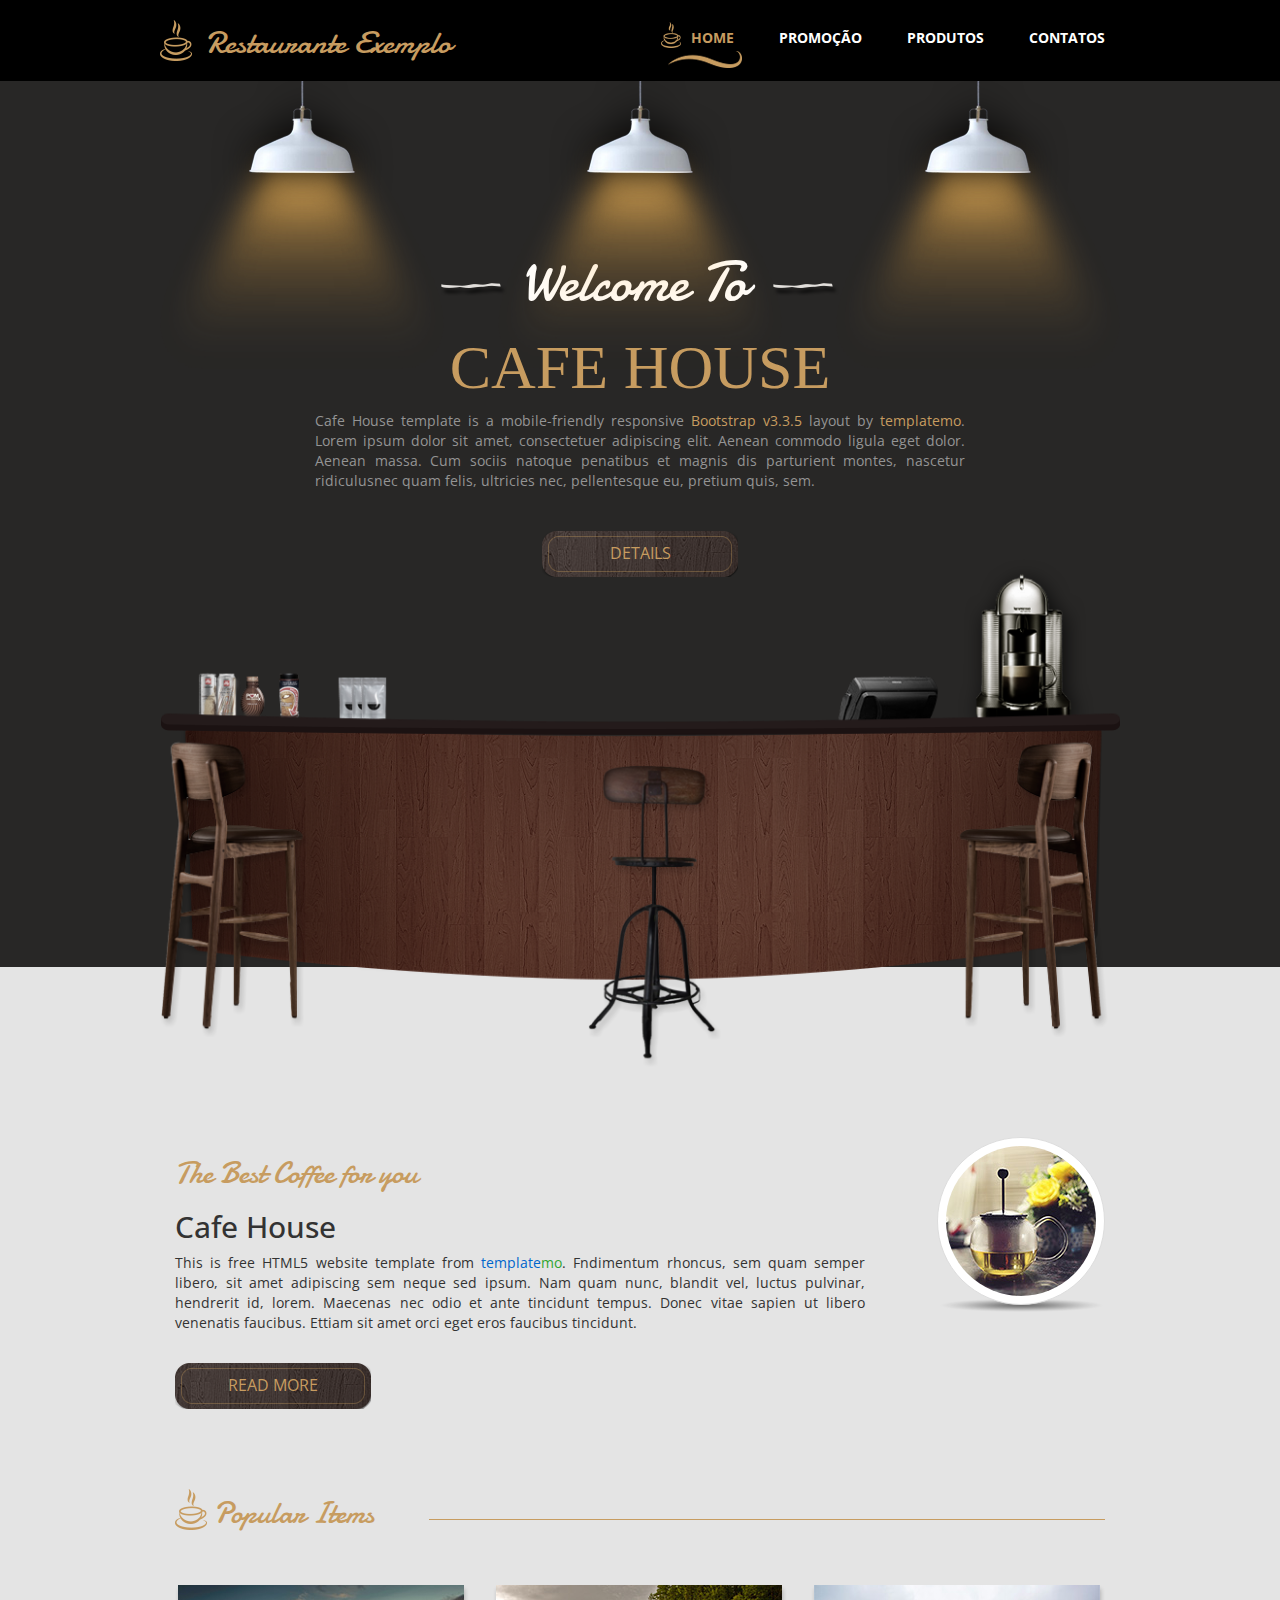
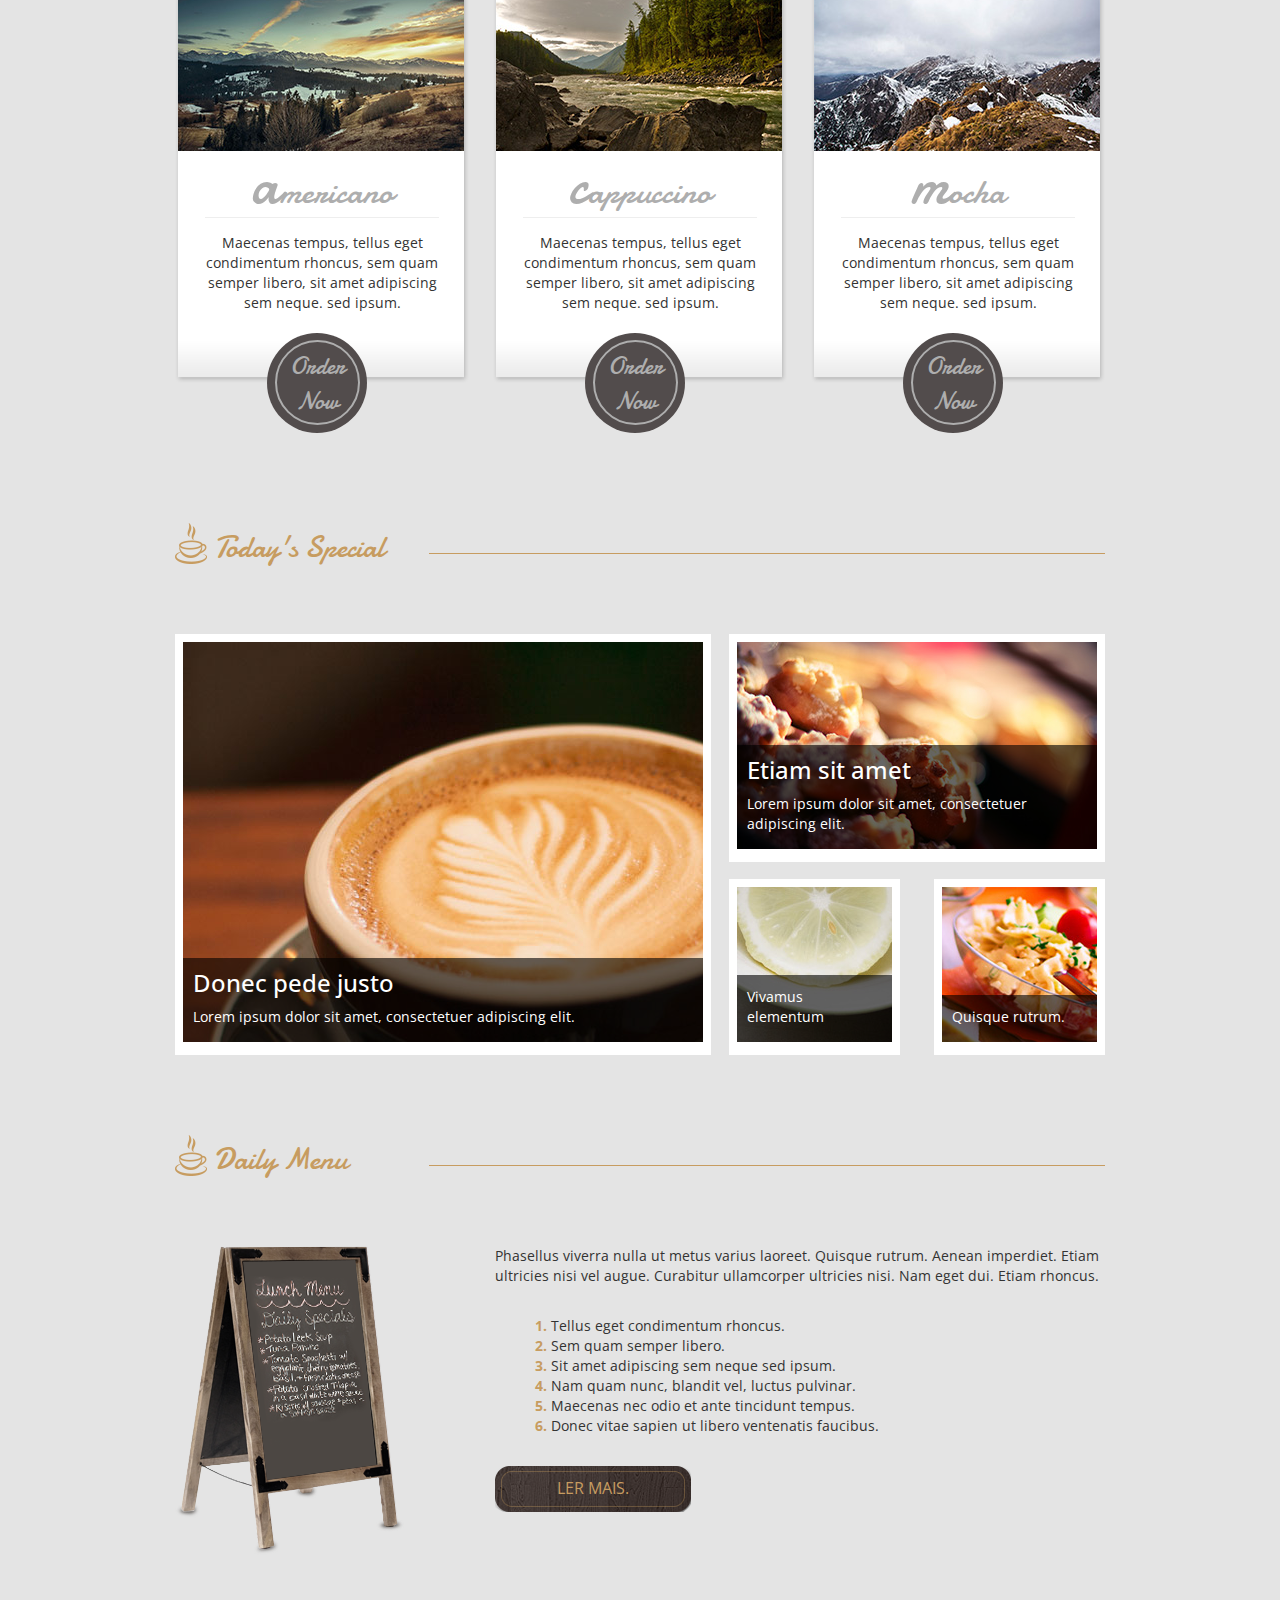
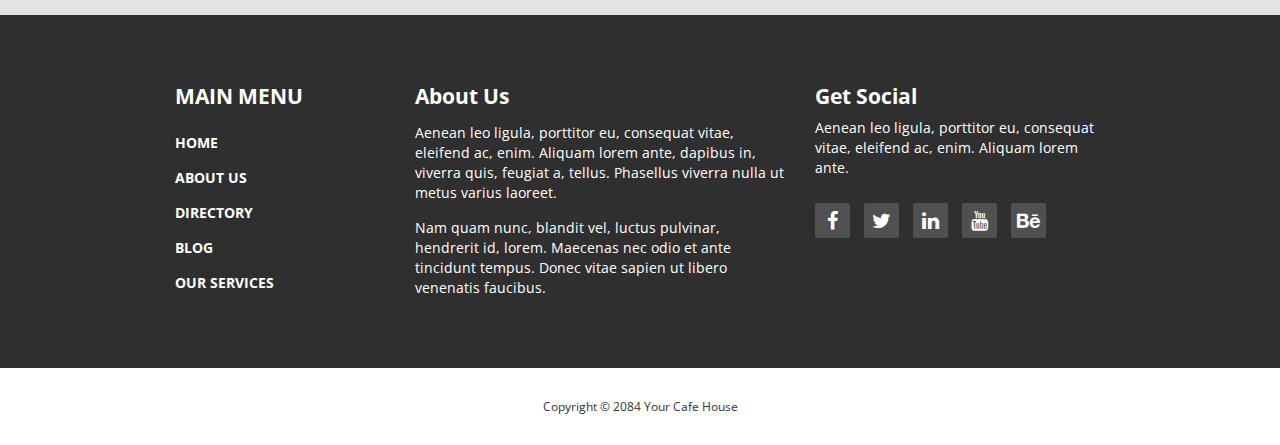
==== index.html @ ed232091 "Add files via upload" ====
<!DOCTYPE html>
<html lang="pt-br">
<head>
  <meta charset="utf-8">
  <meta http-equiv="X-UA-Compatible" content="IE=edge">
  <meta name="viewport" content="width=device-width, initial-scale=1">
  <title>Restaurante Exemplo</title>

  <link href='http://fonts.googleapis.com/css?family=Open+Sans:400,300,400italic,600,700' rel='stylesheet' type='text/css'>
  <link href='http://fonts.googleapis.com/css?family=Damion' rel='stylesheet' type='text/css'>
  <link href="css/bootstrap.min.css" rel="stylesheet">
  <link href="css/font-awesome.min.css" rel="stylesheet">
  <link href="css/templatemo-style.css" rel="stylesheet">
  <link rel="shortcut icon" href="img/favicon.ico" type="image/x-icon" />

  <!-- HTML5 shim and Respond.js for IE8 support of HTML5 elements and media queries -->
  <!-- WARNING: Respond.js doesn't work if you view the page via file:// -->
    <!--[if lt IE 9]>
    <script src="https://oss.maxcdn.com/html5shiv/3.7.2/html5shiv.min.js"></script>
    <script src="https://oss.maxcdn.com/respond/1.4.2/respond.min.js"></script>
    <![endif]-->

  </head>
  <body>
    <!-- Preloader -->
    <div id="loader-wrapper">
      <div id="loader"></div>
      <div class="loader-section section-left"></div>
      <div class="loader-section section-right"></div>
    </div>
    <!-- End Preloader -->
    <div class="tm-top-header">
      <div class="container">
        <div class="row">
          <div class="tm-top-header-inner">
            <div class="tm-logo-container">
              <img src="img/logo.png" alt="Logo" class="tm-site-logo">
              <h1 class="tm-site-name tm-handwriting-font">Restaurante Exemplo</h1>
            </div>
            <div class="mobile-menu-icon">
              <i class="fa fa-bars"></i>
            </div>
            <nav class="tm-nav">
              <ul>
                <li><a href="index.html" class="active">Home</a></li>
                <li><a href="today-special.html">Promoção</a></li>
                <li><a href="menu.html">Produtos</a></li>
                <li><a href="contact.html">Contatos</a></li>
              </ul>
            </nav>   
          </div>           
        </div>    
      </div>
    </div>
    <section class="tm-welcome-section">
      <div class="container tm-position-relative">
        <div class="tm-lights-container">
          <img src="img/light.png" alt="Light" class="light light-1">
          <img src="img/light.png" alt="Light" class="light light-2">
          <img src="img/light.png" alt="Light" class="light light-3">  
        </div>        
        <div class="row tm-welcome-content">
          <h2 class="white-text tm-handwriting-font tm-welcome-header"><img src="img/header-line.png" alt="Line" class="tm-header-line">&nbsp;Welcome To&nbsp;&nbsp;<img src="img/header-line.png" alt="Line" class="tm-header-line"></h2>
          <h2 class="gold-text tm-welcome-header-2">Cafe House</h2>
          <p class="gray-text tm-welcome-description">Cafe House template is a mobile-friendly responsive <span class="gold-text">Bootstrap v3.3.5</span> layout by <span class="gold-text">templatemo</span>. Lorem ipsum dolor sit amet, consectetuer adipiscing elit. Aenean commodo ligula eget dolor. Aenean massa. Cum sociis natoque penatibus et magnis dis parturient montes, nascetur ridiculusnec quam felis, ultricies nec, pellentesque eu, pretium quis, sem.</p>
          <a href="#main" class="tm-more-button tm-more-button-welcome">Details</a>      
        </div>
        <img src="img/table-set.png" alt="Table Set" class="tm-table-set img-responsive">             
      </div>      
    </section>
    <div class="tm-main-section light-gray-bg">
      <div class="container" id="main">
        <section class="tm-section row">
          <div class="col-lg-9 col-md-9 col-sm-8">
            <h2 class="tm-section-header gold-text tm-handwriting-font">The Best Coffee for you</h2>
            <h2>Cafe House</h2>
            <p class="tm-welcome-description">This is free HTML5 website template from <span class="blue-text">template</span><span class="green-text">mo</span>. Fndimentum rhoncus, sem quam semper libero, sit amet adipiscing sem neque sed ipsum. Nam quam nunc, blandit vel, luctus pulvinar, hendrerit id, lorem. Maecenas nec odio et ante tincidunt tempus. Donec vitae sapien ut libero venenatis faucibus. Ettiam sit amet orci eget eros faucibus tincidunt.</p>
            <a href="#" class="tm-more-button margin-top-30">Read More</a> 
          </div>
          <div class="col-lg-3 col-md-3 col-sm-4 tm-welcome-img-container">
            <div class="inline-block shadow-img">
              <img src="img/1.jpg" alt="Image" class="img-circle img-thumbnail">  
            </div>              
          </div>            
        </section>          
        <section class="tm-section tm-section-margin-bottom-0 row">
          <div class="col-lg-12 tm-section-header-container">
            <h2 class="tm-section-header gold-text tm-handwriting-font"><img src="img/logo.png" alt="Logo" class="tm-site-logo"> Popular Items</h2>
            <div class="tm-hr-container"><hr class="tm-hr"></div>
          </div>
          <div class="col-lg-12 tm-popular-items-container">
            <div class="tm-popular-item">
              <img src="img/popular-1.jpg" alt="Popular" class="tm-popular-item-img">
              <div class="tm-popular-item-description">
                <h3 class="tm-handwriting-font tm-popular-item-title"><span class="tm-handwriting-font bigger-first-letter">a</span>mericano</h3><hr class="tm-popular-item-hr">
                <p>Maecenas tempus, tellus eget condimentum rhoncus, sem quam semper libero, sit amet adipiscing sem neque. sed ipsum.</p>
                <div class="order-now-container">
                  <a href="#" class="order-now-link tm-handwriting-font">Order Now</a>
                </div>
              </div>              
            </div>
            <div class="tm-popular-item">
              <img src="img/popular-2.jpg" alt="Popular" class="tm-popular-item-img">
              <div class="tm-popular-item-description">
                <h3 class="tm-handwriting-font tm-popular-item-title"><span class="tm-handwriting-font bigger-first-letter">c</span>appuccino</h3><hr class="tm-popular-item-hr">
                <p>Maecenas tempus, tellus eget condimentum rhoncus, sem quam semper libero, sit amet adipiscing sem neque. sed ipsum.</p>
                <div class="order-now-container">
                  <a href="#" class="order-now-link tm-handwriting-font">Order Now</a>
                </div>
              </div>              
            </div>
            <div class="tm-popular-item">
              <img src="img/popular-3.jpg" alt="Popular" class="tm-popular-item-img">
              <div class="tm-popular-item-description">
                <h3 class="tm-handwriting-font tm-popular-item-title"><span class="tm-handwriting-font bigger-first-letter">m</span>ocha</h3><hr class="tm-popular-item-hr">
                <p>Maecenas tempus, tellus eget condimentum rhoncus, sem quam semper libero, sit amet adipiscing sem neque. sed ipsum.</p>
                <div class="order-now-container">
                  <a href="#" class="order-now-link tm-handwriting-font">Order Now</a>
                </div>
              </div>              
            </div>
          </div>          
        </section>
        <section class="tm-section row">
          <div class="col-lg-12 tm-section-header-container">
            <h2 class="tm-section-header gold-text tm-handwriting-font"><img src="img/logo.png" alt="Logo" class="tm-site-logo"> Today's Special</h2>
            <div class="tm-hr-container"><hr class="tm-hr"></div>
          </div>          
          <div class="col-lg-12 tm-special-container margin-top-60">
            <div class="tm-special-container-left"> <!-- left -->
              <div class="tm-special-item">
                <div class="tm-special-img-container">
                  <img src="img/special-1.jpg" alt="Special" class="tm-special-img img-responsive">  
                  <a href="#">
                    <div class="tm-special-description">
                      <h3 class="tm-special-title">Donec pede justo</h3>
                      <p>Lorem ipsum dolor sit amet, consectetuer adipiscing elit.</p>  
                    </div>            
                  </a>
                </div>
              </div>
            </div>
            <div class="tm-special-container-right"> <!-- right -->
              <div>
                <div class="tm-special-item">
                  <div class="tm-special-img-container">
                    <img src="img/special-2.jpg" alt="Special" class="img-responsive">  
                    <a href="#">
                      <div class="tm-special-description">
                        <h3 class="tm-special-title">Etiam sit amet</h3>
                        <p>Lorem ipsum dolor sit amet, consectetuer adipiscing elit.</p>
                      </div>
                    </a>
                  </div>
                </div>  
              </div>
              <div class="tm-special-container-lower">
                <div class="tm-special-item">
                  <div class="tm-special-img-container">
                    <img src="img/special-3.jpg" alt="Special" class="img-responsive">  
                    <a href="#">
                      <div class="tm-special-description">
                        <p>Vivamus elementum</p>
                      </div>
                    </a>
                  </div>
                </div>
                <div class="tm-special-item">
                  <div class="tm-special-img-container">
                    <img src="img/special-4.jpg" alt="Special" class="img-responsive">  
                    <a href="#">
                      <div class="tm-special-description">
                        <p>Quisque rutrum.</p>
                      </div>
                    </a>
                  </div>
                </div>  
              </div>              
            </div>
          </div>
        </section>
        <section class="tm-section">
          <div class="row">
            <div class="col-lg-12 tm-section-header-container">
              <h2 class="tm-section-header gold-text tm-handwriting-font"><img src="img/logo.png" alt="Logo" class="tm-site-logo"> Daily Menu</h2> 
              <div class="tm-hr-container"><hr class="tm-hr"></div> 
            </div>  
          </div>          
          <div class="row">
            <div class="tm-daily-menu-container margin-top-60">
              <div class="col-lg-4 col-md-4">
                <img src="img/menu-board.png" alt="Menu board" class="tm-daily-menu-img">      
              </div>            
              <div class="col-lg-8 col-md-8">
                <p>Phasellus viverra nulla ut metus varius laoreet. Quisque rutrum. Aenean imperdiet. Etiam ultricies nisi vel augue. Curabitur ullamcorper ultricies nisi. Nam eget dui. Etiam rhoncus.</p>
                <ol class="margin-top-30">
                  <li>Tellus eget condimentum rhoncus.</li> 
                  <li>Sem quam semper libero.</li>
                  <li>Sit amet adipiscing sem neque sed ipsum.</li> 
                  <li>Nam quam nunc, blandit vel, luctus pulvinar.</li> 
                  <li>Maecenas nec odio et ante tincidunt tempus.</li> 
                  <li>Donec vitae sapien ut libero ventenatis faucibus.</li> 
                </ol>
                <a href="#" class="tm-more-button margin-top-30">Ler mais.</a>    
              </div>
            </div>
          </div>          
        </section>
      </div>
    </div> 
    <footer>
      <div class="tm-black-bg">
        <div class="container">
          <div class="row margin-bottom-60">
            <nav class="col-lg-3 col-md-3 tm-footer-nav tm-footer-div">
              <h3 class="tm-footer-div-title">Main Menu</h3>
              <ul>
                <li><a href="#">Home</a></li>
                <li><a href="#">About Us</a></li>
                <li><a href="#">Directory</a></li>
                <li><a href="#">Blog</a></li>
                <li><a href="#">Our Services</a></li>
              </ul>
            </nav>
            <div class="col-lg-5 col-md-5 tm-footer-div">
              <h3 class="tm-footer-div-title">About Us</h3>
              <p class="margin-top-15">Aenean leo ligula, porttitor eu, consequat vitae, eleifend ac, enim. Aliquam lorem ante, dapibus in, viverra quis, feugiat a, tellus. Phasellus viverra nulla ut metus varius laoreet.</p>
              <p class="margin-top-15">Nam quam nunc, blandit vel, luctus pulvinar, hendrerit id, lorem. Maecenas nec odio et ante tincidunt tempus. Donec vitae sapien ut libero venenatis faucibus.</p>
            </div>
            <div class="col-lg-4 col-md-4 tm-footer-div">
              <h3 class="tm-footer-div-title">Get Social</h3>
              <p>Aenean leo ligula, porttitor eu, consequat vitae, eleifend ac, enim. Aliquam lorem ante.</p>
              <div class="tm-social-icons-container">
                <a href="#" class="tm-social-icon"><i class="fa fa-facebook"></i></a>
                <a href="#" class="tm-social-icon"><i class="fa fa-twitter"></i></a>
                <a href="#" class="tm-social-icon"><i class="fa fa-linkedin"></i></a>
                <a href="#" class="tm-social-icon"><i class="fa fa-youtube"></i></a>
                <a href="#" class="tm-social-icon"><i class="fa fa-behance"></i></a>
              </div>
            </div>
          </div>          
        </div>  
      </div>      
      <div>
        <div class="container">
          <div class="row tm-copyright">
           <p class="col-lg-12 small copyright-text text-center">Copyright &copy; 2084 Your Cafe House</p>
         </div>  
       </div>
     </div>
   </footer> <!-- Footer content-->  
   <!-- JS -->
   <script type="text/javascript" src="js/jquery-1.11.2.min.js"></script>      <!-- jQuery -->
   <script type="text/javascript" src="js/templatemo-script.js"></script>      <!-- Templatemo Script -->

 </body>
 </html>
---- css/templatemo-style.css ----
/** 

Cafe House Template

http://www.templatemo.com/tm-466-cafe-house


    
COLOR CODES
  Gold: #c79c60;
*/

/** Preloader 
* https://ihatetomatoes.net/create-custom-preloading-screen/
*/
#loader-wrapper {
    position: fixed;
    top: 0;
    left: 0;
    width: 100%;
    height: 100%;
    z-index: 1000;
}
#loader {
    display: block;
    position: relative;
    left: 50%;
    top: 50%;
    width: 150px;
    height: 150px;
    margin: -75px 0 0 -75px;
    border-radius: 50%;
    border: 3px solid transparent;
    border-top-color: #3498db;

    -webkit-animation: spin 2s linear infinite; /* Chrome, Opera 15+, Safari 5+ */
    animation: spin 2s linear infinite; /* Chrome, Firefox 16+, IE 10+, Opera */

    z-index: 1001;
}
#loader:before {
    content: "";
    position: absolute;
    top: 5px;
    left: 5px;
    right: 5px;
    bottom: 5px;
    border-radius: 50%;
    border: 3px solid transparent;
    border-top-color: #e74c3c;

    -webkit-animation: spin 3s linear infinite; /* Chrome, Opera 15+, Safari 5+ */
    animation: spin 3s linear infinite; /* Chrome, Firefox 16+, IE 10+, Opera */
}

#loader:after {
    content: "";
    position: absolute;
    top: 15px;
    left: 15px;
    right: 15px;
    bottom: 15px;
    border-radius: 50%;
    border: 3px solid transparent;
    border-top-color: #f9c922;

    -webkit-animation: spin 1.5s linear infinite; /* Chrome, Opera 15+, Safari 5+ */
      animation: spin 1.5s linear infinite; /* Chrome, Firefox 16+, IE 10+, Opera */
}

@-webkit-keyframes spin {
    0%   { 
        -webkit-transform: rotate(0deg);  /* Chrome, Opera 15+, Safari 3.1+ */
        -ms-transform: rotate(0deg);  /* IE 9 */
        transform: rotate(0deg);  /* Firefox 16+, IE 10+, Opera */
    }
    100% {
        -webkit-transform: rotate(360deg);  /* Chrome, Opera 15+, Safari 3.1+ */
        -ms-transform: rotate(360deg);  /* IE 9 */
        transform: rotate(360deg);  /* Firefox 16+, IE 10+, Opera */
    }
}
@keyframes spin {
    0%   { 
        -webkit-transform: rotate(0deg);  /* Chrome, Opera 15+, Safari 3.1+ */
        -ms-transform: rotate(0deg);  /* IE 9 */
        transform: rotate(0deg);  /* Firefox 16+, IE 10+, Opera */
    }
    100% {
        -webkit-transform: rotate(360deg);  /* Chrome, Opera 15+, Safari 3.1+ */
        -ms-transform: rotate(360deg);  /* IE 9 */
        transform: rotate(360deg);  /* Firefox 16+, IE 10+, Opera */
    }
}

#loader-wrapper .loader-section {
    position: fixed;
    top: 0;
    width: 51%;
    height: 100%;
    background: #222222;
    z-index: 1000;
    -webkit-transform: translateX(0);  /* Chrome, Opera 15+, Safari 3.1+ */
    -ms-transform: translateX(0);  /* IE 9 */
    transform: translateX(0);  /* Firefox 16+, IE 10+, Opera */
}

#loader-wrapper .loader-section.section-left {
    left: 0;
}

#loader-wrapper .loader-section.section-right {
    right: 0;
}

/* Loaded */
.loaded #loader-wrapper .loader-section.section-left {
    -webkit-transform: translateX(-100%);  /* Chrome, Opera 15+, Safari 3.1+ */
        -ms-transform: translateX(-100%);  /* IE 9 */
            transform: translateX(-100%);  /* Firefox 16+, IE 10+, Opera */

    -webkit-transition: all 0.7s 0.3s cubic-bezier(0.645, 0.045, 0.355, 1.000);  
            transition: all 0.7s 0.3s cubic-bezier(0.645, 0.045, 0.355, 1.000);
}

.loaded #loader-wrapper .loader-section.section-right {
    -webkit-transform: translateX(100%);  /* Chrome, Opera 15+, Safari 3.1+ */
        -ms-transform: translateX(100%);  /* IE 9 */
            transform: translateX(100%);  /* Firefox 16+, IE 10+, Opera */

-webkit-transition: all 0.7s 0.3s cubic-bezier(0.645, 0.045, 0.355, 1.000);  
    transition: all 0.7s 0.3s cubic-bezier(0.645, 0.045, 0.355, 1.000);
}

.loaded #loader {
    opacity: 0;
    -webkit-transition: all 0.3s ease-out;  
            transition: all 0.3s ease-out;
}
.loaded #loader-wrapper {
    visibility: hidden;

    -webkit-transform: translateY(-100%);  /* Chrome, Opera 15+, Safari 3.1+ */
        -ms-transform: translateY(-100%);  /* IE 9 */
            transform: translateY(-100%);  /* Firefox 16+, IE 10+, Opera */

    -webkit-transition: all 0.3s 1s ease-out;  
            transition: all 0.3s 1s ease-out;
}
/* end Preloader */

body { overflow-x: hidden; }
ul { 
  margin: 0; 
  padding: 0;
}
* { font-family: 'Open Sans', sans-serif; }
.container { max-width: 960px; }
.tm-handwriting-font { font-family: 'Damion', cursive; }
.tm-top-header {
  background: black;
  color: white;
}
.tm-site-logo,
 .tm-site-name {
  vertical-align: bottom;
}
.tm-site-name {
  color: #c79c60;
  display: inline-block;
  font-size: 32px;
  margin: 0 10px;  
}
.tm-logo-container { padding: 10px 0; }
.tm-nav {
  display: -webkit-box;
  display: -webkit-flex;
  display: -ms-flexbox;
  display: flex;
  -webkit-box-align: center;
  -webkit-align-items: center;
      -ms-flex-align: center;
          align-items: center;
  font-weight: 700;
  text-transform: uppercase;  
}
.tm-nav li {
  list-style: none;
  float: left;
}
.tm-nav li a {
  color: white;
  display: inline-block;
  padding: 15px 15px 20px 30px;
  -webkit-transition: all 0.3s ease;
          transition: all 0.3s ease;
}
.tm-nav li a:hover,
 .tm-nav li a:focus,
 .tm-nav li a.active {  
  color: #c79c60;
  text-decoration: none;
}
.tm-nav li a.active {
  background: url(../img/logo.png) no-repeat, url(../img/nav-underline.png) no-repeat;
  background-size: 20px, 74px 17px;
  background-position: 0% 30%, center bottom;
}
.tm-top-header-inner {
  display: -webkit-box;
  display: -webkit-flex;
  display: -ms-flexbox;
  display: flex;
  -webkit-box-pack: justify;
  -webkit-justify-content: space-between;
      -ms-flex-pack: justify;
          justify-content: space-between;
  padding-top: 10px;
  padding-bottom: 10px;
}
.mobile-menu-icon { display: none; }
.tm-section { margin-bottom: 60px; }
.tm-section-margin-bottom-0 { margin-bottom: 0; }

/* Welcome */
.tm-welcome-section {
  background: #282726;
  text-align: center;
}
.white-text { color: white; }
.blue-text { color: #0066CC; }
.gold-text { color: #c79c60; }
.gray-text { color: #949494; }
.green-text { color: #30A430; }
.tm-welcome-header { font-size: 56px; }
.tm-welcome-header-2 {
  font-family: 'Times New Roman', serif;
  font-size: 62px;
  text-transform: uppercase;
}
.tm-welcome-content {
  margin: 150px auto 350px;
  max-width: 650px;
}
.tm-welcome-description { text-align: justify; }
.tm-welcome-img-container { text-align: right; }
.tm-more-button-welcome { margin: 40px auto; }
.tm-more-button {  
  display: -webkit-box;  
  display: -webkit-flex;  
  display: -ms-flexbox;  
  display: flex;
  -webkit-box-pack: center;
  -webkit-justify-content: center;
      -ms-flex-pack: center;
          justify-content: center;
  -webkit-box-align: center;
  -webkit-align-items: center;
      -ms-flex-align: center;
          align-items: center;
  background-image: url(../img/tm-brown-button.png);
  width: 196px;
  height: 46px;  
  text-transform: uppercase;
  font-size: 16px;
  color: #c79c60;
  -webkit-transition: all 0.3s ease;
          transition: all 0.3s ease;
}
.tm-more-button:hover,
.tm-more-button:focus {
  color: white;
  text-decoration: none;
}
.tm-position-relative { position: relative; }
.tm-table-set {
  position: absolute;
  bottom: -100px;
  left: 0;
}
.tm-lights-container {
  position: absolute;
  top: 0;
  left: 0;
  display: -webkit-box;
  display: -webkit-flex;
  display: -ms-flexbox;
  display: flex;
  -webkit-box-pack: justify;
  -webkit-justify-content: space-between;
      -ms-flex-pack: justify;
          justify-content: space-between;
  width: 100%;
}

/* Main content */
.light-gray-bg { background-color: #e4e4e4; }
.tm-main-section { padding-top: 170px; }
.img-thumbnail { padding: 8px; }
.inline-block { display: inline-block; }
.shadow-img {
  background: url(../img/shadow.png) no-repeat center bottom;
  padding-bottom: 7px;
}
.margin-top-30 { margin-top: 30px; }

/* Footer */
.tm-black-bg {
  background-color: #302f2f;
  color: white;
  padding-top: 50px;
}
.tm-footer-div-title {
  color: white;
  font-size: 21px;
  font-weight: 700;
}
.tm-footer-nav {
  font-weight: 700;
  text-transform: uppercase;
}
.tm-footer-nav ul { list-style: none; }
.tm-footer-nav li { padding: 15px 0 0 0; }
.tm-footer-nav li a { color: white; }
.tm-footer-nav li a:hover {
  color: #c79c60;
  text-decoration: none;
}
.margin-bottom-30 { margin-bottom: 30px; }
.margin-bottom-60 { margin-bottom: 60px; }
.margin-top-60 { margin-top: 60px; }
.margin-top-15 { margin-top: 15px; }
.copyright-text {
  margin-top: 30px;
  margin-bottom: 30px;
}
.tm-social-icon {
  background-color: #505050;
  color: white;
  display: inline-block;
  font-size: 20px;
  -webkit-transition: all 0.3s ease;
  transition: all 0.3s ease;
  width: 35px;
  height: 35px;
  border-radius: 2px;
  text-align: center;
  padding-top: 4px;
  margin-right: 10px;
}
.tm-social-icon:last-child { margin-right: 0; }
.tm-social-icon:hover,
.tm-social-icon:focus {
  background-color: #BB8232;
  color: white;
}
.tm-social-icons-container { margin-top: 25px; }
.tm-popular-item {
  background: url(../img/popular-item-bg.png) no-repeat;
  background-size: 100% 100%;
  max-width: 294px;
  margin-top: 30px;  
  margin-bottom: 80px;
}
.tm-popular-item-img { margin-left: 3px; }
.tm-popular-items-container {
  display: -webkit-box;
  display: -webkit-flex;
  display: -ms-flexbox;
  display: flex;
  -webkit-flex-wrap: wrap;
      -ms-flex-wrap: wrap;
          flex-wrap: wrap;
  -webkit-box-pack: justify;
  -webkit-justify-content: space-between;
      -ms-flex-pack: justify;
          justify-content: space-between;
  margin-bottom: 40px;
}
.tm-popular-items-container:last-child { margin-top: 15px; }
.tm-popular-item-description {
  padding: 0 30px 60px;
  position: relative;
  text-align: center;
}
.tm-popular-item-title,
.order-now-link {
  color: rgb(174,174,174);
  -webkit-transition: all 0.3s ease;
          transition: all 0.3s ease;
}
.order-now-link {
  font-size: 24px;
  border: 2px solid rgb(174,174,174);
  border-radius: 50%;
  width: 85px;
  height: 85px;
  padding-top: 8px;
  -webkit-transition: all 0.3s ease;
          transition: all 0.3s ease;
}
.tm-popular-item:hover { background-image: url(../img/popular-item-bg-hover.png); }
.tm-popular-item:hover .tm-popular-item-title { color: #c79c60; }
.tm-popular-item:hover hr {
  border-color: #c79c60;
  -webkit-transition: all 0.3s ease;
          transition: all 0.3s ease;
}
.tm-popular-item:hover .order-now-link {
  border-color: #c79c60;
  color: #c79c60;
  text-decoration: none;
}
.tm-popular-item-title {
  font-size: 34px;
  margin-top: 0;
  margin-bottom: 0;
}
.tm-popular-item-hr {
  margin-top: 0;
  margin-bottom: 15px;
}
.bigger-first-letter { font-size: 60px; }
.order-now-container {
  width: 100px;
  height: 100px;
  background-color: rgb(82, 76, 76);
  border-radius: 50%;
  margin: 0 auto;
  display: -webkit-box;
  display: -webkit-flex;
  display: -ms-flexbox;
  display: flex;
  -webkit-box-align: center;
  -webkit-align-items: center;
      -ms-flex-align: center;
          align-items: center;
  -webkit-box-pack: center;
  -webkit-justify-content: center;
      -ms-flex-pack: center;
          justify-content: center;
  color: white;
  position: absolute;
  left: 92px;
  bottom: -50px;
}
.tm-special-item {
  display: inline-block;
  padding: 8px;
  background-color: white;
  max-width: 100%;
}
.tm-special-img-container {
  display: inline-block;
  position: relative;
  max-width: 100%;
}

.tm-special-description {
  position: absolute;
  left: 0;
  bottom: 0;
  color: white;
  background: rgba(0,0,0,0.6);
  width: 100%;
  padding: 12px 10px 5px;
}
.tm-special-title { margin-top: 0; }
.tm-special-container {
  display: -webkit-box;
  display: -webkit-flex;
  display: -ms-flexbox;
  display: flex;
  -webkit-box-pack: justify;
  -webkit-justify-content: space-between;
      -ms-flex-pack: justify;
          justify-content: space-between;
}
.tm-special-container-right {
  display: -webkit-box;
  display: -webkit-flex;
  display: -ms-flexbox;
  display: flex;
  -webkit-box-orient: vertical;
  -webkit-box-direction: normal;
  -webkit-flex-direction: column;
      -ms-flex-direction: column;
          flex-direction: column;
  -webkit-box-pack: justify;
  -webkit-justify-content: space-between;
      -ms-flex-pack: justify;
          justify-content: space-between;
}
.tm-special-container-lower {
  display: -webkit-box;
  display: -webkit-flex;
  display: -ms-flexbox;
  display: flex;
  -webkit-box-pack: justify;
  -webkit-justify-content: space-between;
      -ms-flex-pack: justify;
          justify-content: space-between;
}

/* http://stackoverflow.com/questions/488830/ol-with-numbers-another-color */
ol { counter-reset: item }
ol li { display: block }
ol li:before { 
  content: counter(item) ". "; 
  counter-increment: item;
  color: #c79c60; 
  font-weight: 700;
}
.tm-section-header-container {
  display: -webkit-box;
  display: -webkit-flex;
  display: -ms-flexbox;
  display: flex;
  -webkit-box-align: end;
  -webkit-align-items: flex-end;
      -ms-flex-align: end;
          align-items: flex-end;
}
/*http://stackoverflow.com/questions/1032914/how-to-make-a-div-to-fill-a-remaining-horizontal-space-a-very-simple-but-annoyi*/
.tm-section-header { width: 350px; }
.tm-hr-container {
  width: 100%;
  height: 41px;
}
.tm-hr { border-color: #c79c60; }
.tm-daily-menu-container { overflow: hidden; }

/* Menu */
.tm-side-menu {
  color: white;
  width: 242px;
  padding-top: 7px;
  position: relative;
  z-index: 1;
  text-align: center;
  text-transform: uppercase;  
}
.tm-side-menu-bg {
  position: absolute;
  top: 0;
  left: 0;
}
.tm-side-menu li { list-style: none; }
.tm-side-menu li a {
  color: #7c6a51;
  padding: 7px;
  display: block;
  -webkit-transition: all 0.3s ease;
          transition: all 0.3s ease;
}
.tm-side-menu li a:hover,
.tm-side-menu li a.active {
  color: #c79c60;
  text-decoration: none;
}
.tm-product {
  margin-right: 0;
  margin-left: auto;
  max-width: 652px;
  display: -webkit-box;
  display: -webkit-flex;
  display: -ms-flexbox;
  display: flex;
  -webkit-box-pack: justify;
  -webkit-justify-content: space-between;
      -ms-flex-pack: justify;
          justify-content: space-between;
  -webkit-box-align: center;
  -webkit-align-items: center;
      -ms-flex-align: center;
          align-items: center;
  background-color: white;
  padding: 20px;
}
.tm-product-text { max-width: 325px; }
.tm-product-price {
  width: 100px;
  height: 100px;
  background-color: rgb(82, 76, 76);
  border-radius: 50%;
  display: -webkit-box;
  display: -webkit-flex;
  display: -ms-flexbox;
  display: flex;
  -webkit-box-align: center;
  -webkit-align-items: center;
      -ms-flex-align: center;
          align-items: center;
  -webkit-box-pack: center;
  -webkit-justify-content: center;
      -ms-flex-pack: center;
          justify-content: center;
  color: white;
  position: relative;
}
.tm-product-title {
  margin-top: 0;
  margin-bottom: 15px;
  -webkit-transition: all 0.3s ease;
          transition: all 0.3s ease;
}
.tm-product-description {
  margin-bottom: 0;
  text-align: justify;
}
.tm-product-price-link {
  border: 2px solid rgb(174,174,174);
  border-radius: 50%;
  width: 85px;
  height: 85px;
  -webkit-transition: all 0.3s ease;
          transition: all 0.3s ease;
  text-align: center;
  padding-top: 7px;
  font-size: 40px;
  color: rgb(174,174,174);
}
.tm-product {
  cursor: pointer;
  margin-bottom: 20px;
}
.tm-product:hover .tm-product-price-link {
  border-color: #c79c60;
  color: #c79c60;
  text-decoration: none;  
}
.tm-product:hover .tm-product-title { color: #c79c60; }
.tm-product-price-currency {
  font-size: 20px;
  position: absolute;
  top: 24px;
  left: 22px;
}
.form-control {
  border-color: #c79c60;
  border-radius: 10px;
}
.form-control:focus { 
  border-color: rgb(136, 93, 33); 
  -webkit-box-shadow: inset 0 1px 1px rgba(0,0,0,.075), 0 0 8px rgba(199, 156, 96, 0.6); 
          box-shadow: inset 0 1px 1px rgba(0,0,0,.075), 0 0 8px rgba(199, 156, 96, 0.6);
}
button.tm-more-button {
  background-color: transparent;
  border: 0;
  display: block;
  outline: 0;
}
#google-map { 
  height: 350px;
  border: 3px solid #fff;
  border-radius: 10px;
}

@media screen and (max-width: 991px) {
  .tm-welcome-content { margin-bottom: 250px; }
  .tm-main-section { padding-top: 200px; }
  .light { 
    width: 240px; 
    height: auto;
  }
  .tm-footer-div { margin-bottom: 40px; }
  .tm-special-container { display: block; }
  .tm-special-container-left { margin-bottom: 15px; }
  .tm-special-container-lower {
    -webkit-box-pack: start;
    -webkit-justify-content: flex-start;
        -ms-flex-pack: start;
            justify-content: flex-start;
    margin-top: 15px;
  }
  .tm-special-container-lower .tm-special-item { margin-right: 10px; }
  .tm-special-container-lower .tm-special-item:last-child { margin-right: 0; }
  .tm-product { margin-left: 0; }
  .tm-daily-menu-img { margin-bottom: 30px; }
  #google-map { margin-top: 50px; }
}

@media screen and (max-width: 767px) {
  .tm-nav { display: none; }
  .tm-nav li a { padding-left: 35px; }
  .tm-logo-container { margin-left: 15px; }  
  .mobile-menu-icon {
    display: block;
    cursor: pointer;
    color: #c79c60;
    font-size: 30px;
    position: fixed;
    top: 15px;
    right: 15px;
    background-color: rgba(0,0,0,0.6);
    padding: 6px 15px;
    z-index: 1000;
  }
  .tm-nav {
    height: auto;
    position: fixed;
    z-index: 1000;
    top: 69px;
    right: 15px;
    background-color: rgba(0,0,0,0.7);
  }
  .tm-nav li { float: none; }
  .tm-nav li a {
     display: block;
     padding-bottom: 15px;
     margin-bottom: 5px;
  }
  .tm-nav li a.active { background-position: 7% 30%, 40% bottom; }
  .light-1, .light-2 { display: none; }
  .tm-lights-container { -webkit-box-pack: center; -webkit-justify-content: center; -ms-flex-pack: center; justify-content: center; }
  .tm-welcome-header { font-size: 40px; }
  .tm-welcome-img-container { 
    margin-top: 30px;
    text-align: left; 
  }
  .tm-header-line { width: 44px; }
  .tm-main-section { padding-top: 130px; }
  .tm-section-header-container { 
    -webkit-box-align: start; 
    -webkit-align-items: flex-start; 
        -ms-flex-align: start; 
            align-items: flex-start;
    -webkit-box-orient: vertical;
    -webkit-box-direction: normal;
    -webkit-flex-direction: column;
        -ms-flex-direction: column;
            flex-direction: column; 
  }
}

@media screen and (max-width: 650px) {
  .tm-welcome-content {  margin-bottom: 190px; }
  .tm-product {
    -webkit-box-orient: vertical;
    -webkit-box-direction: normal;
    -webkit-flex-direction: column;
        -ms-flex-direction: column;
            flex-direction: column;
  }
  .tm-product-text {
    max-width: 100%;
    margin-top: 20px;
    margin-bottom: 15px;
    text-align: center;
  }
  .tm-product-description { text-align: center; }
}

@media screen and (max-width: 550px) {
  .tm-welcome-content { margin-bottom: 130px; }
}

@media screen and (max-width: 450px) {
  .tm-welcome-content { margin-bottom: 90px; }
}

@media screen and (max-width: 370px) {
  .tm-welcome-content { margin-bottom: 60px; }
}
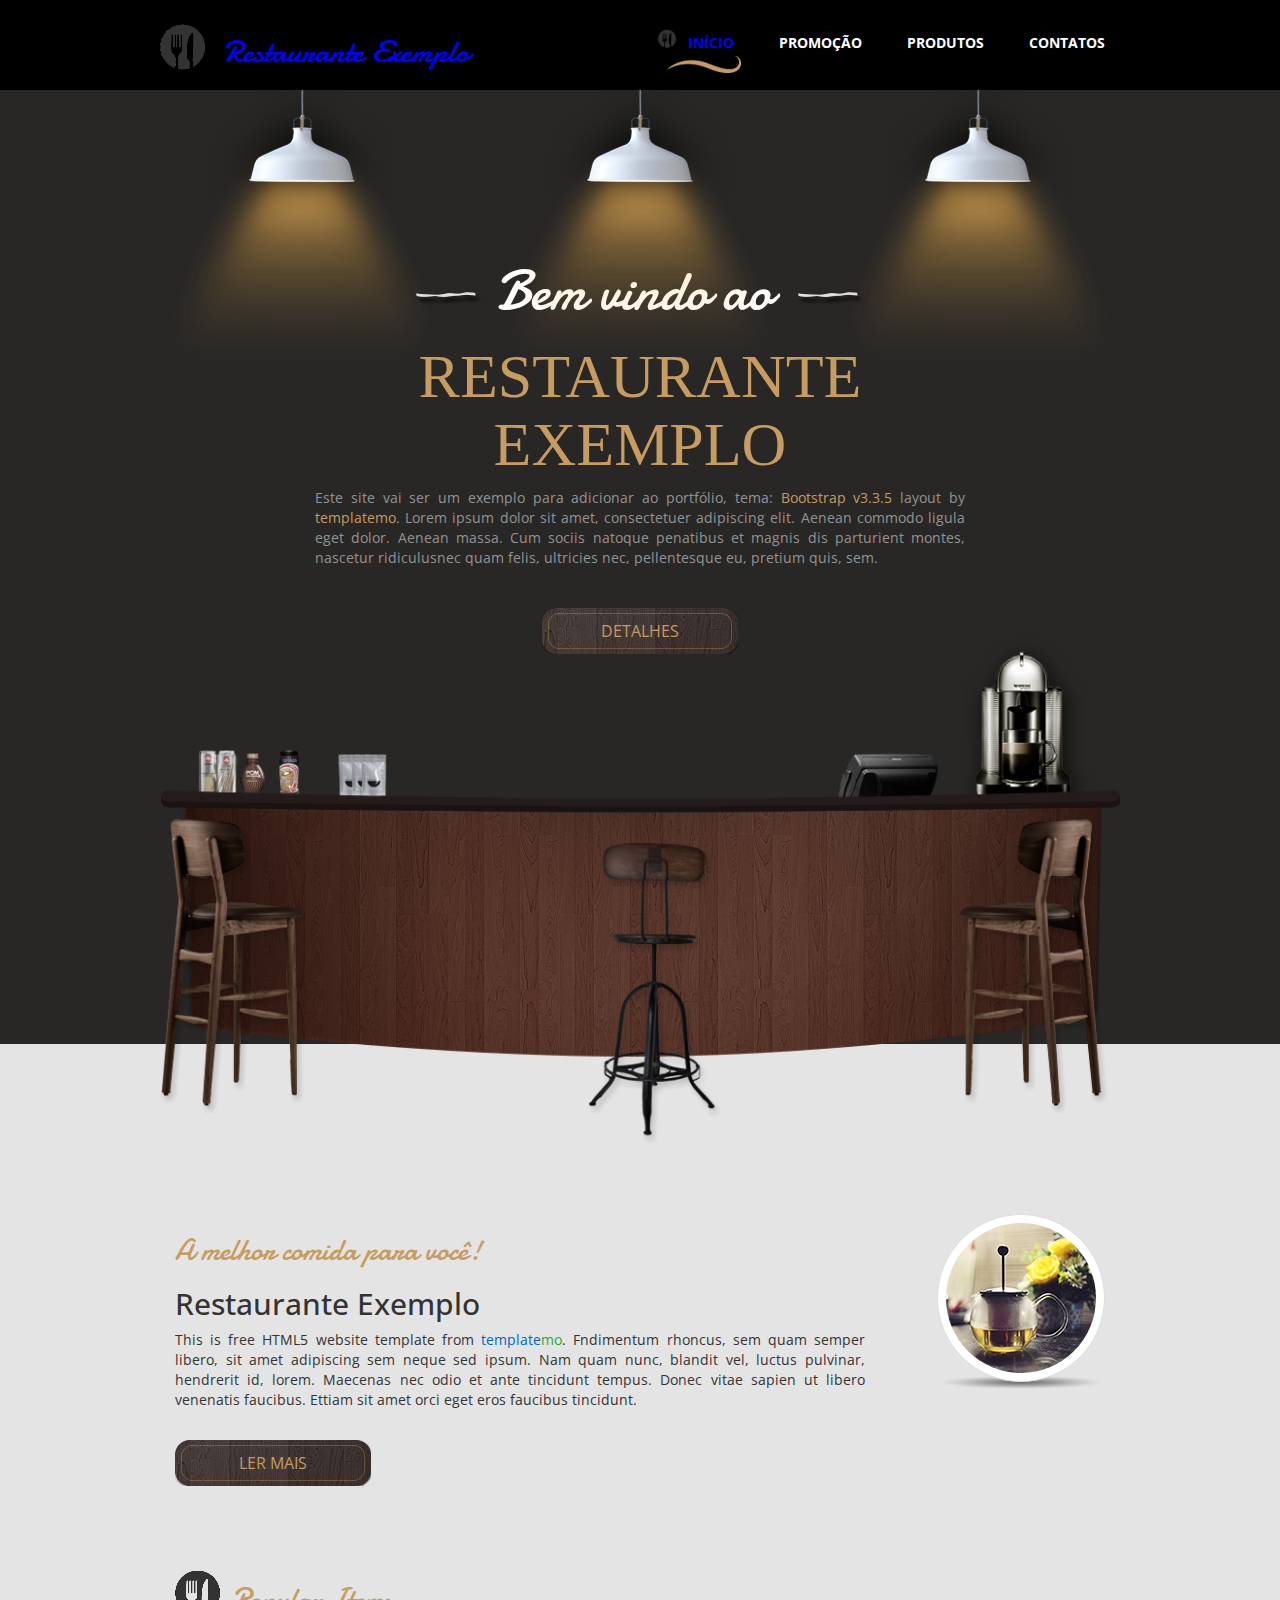
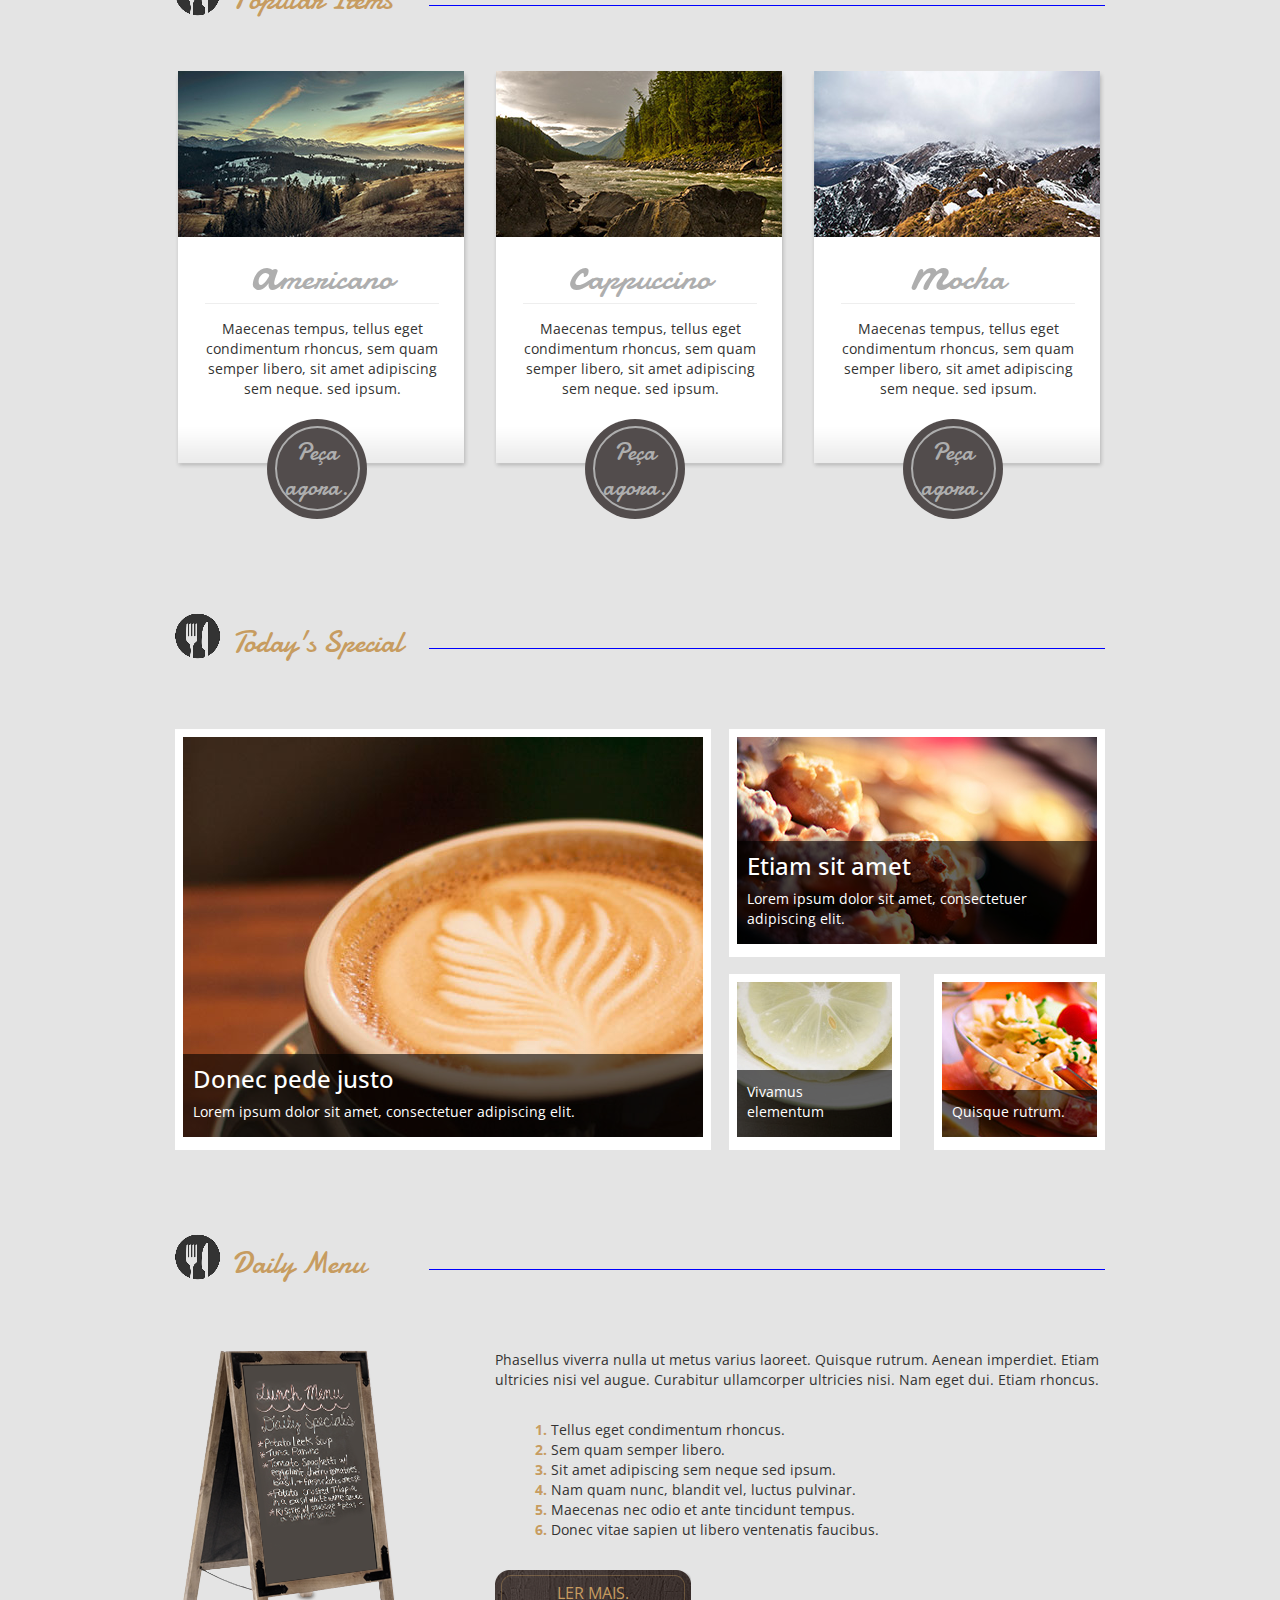
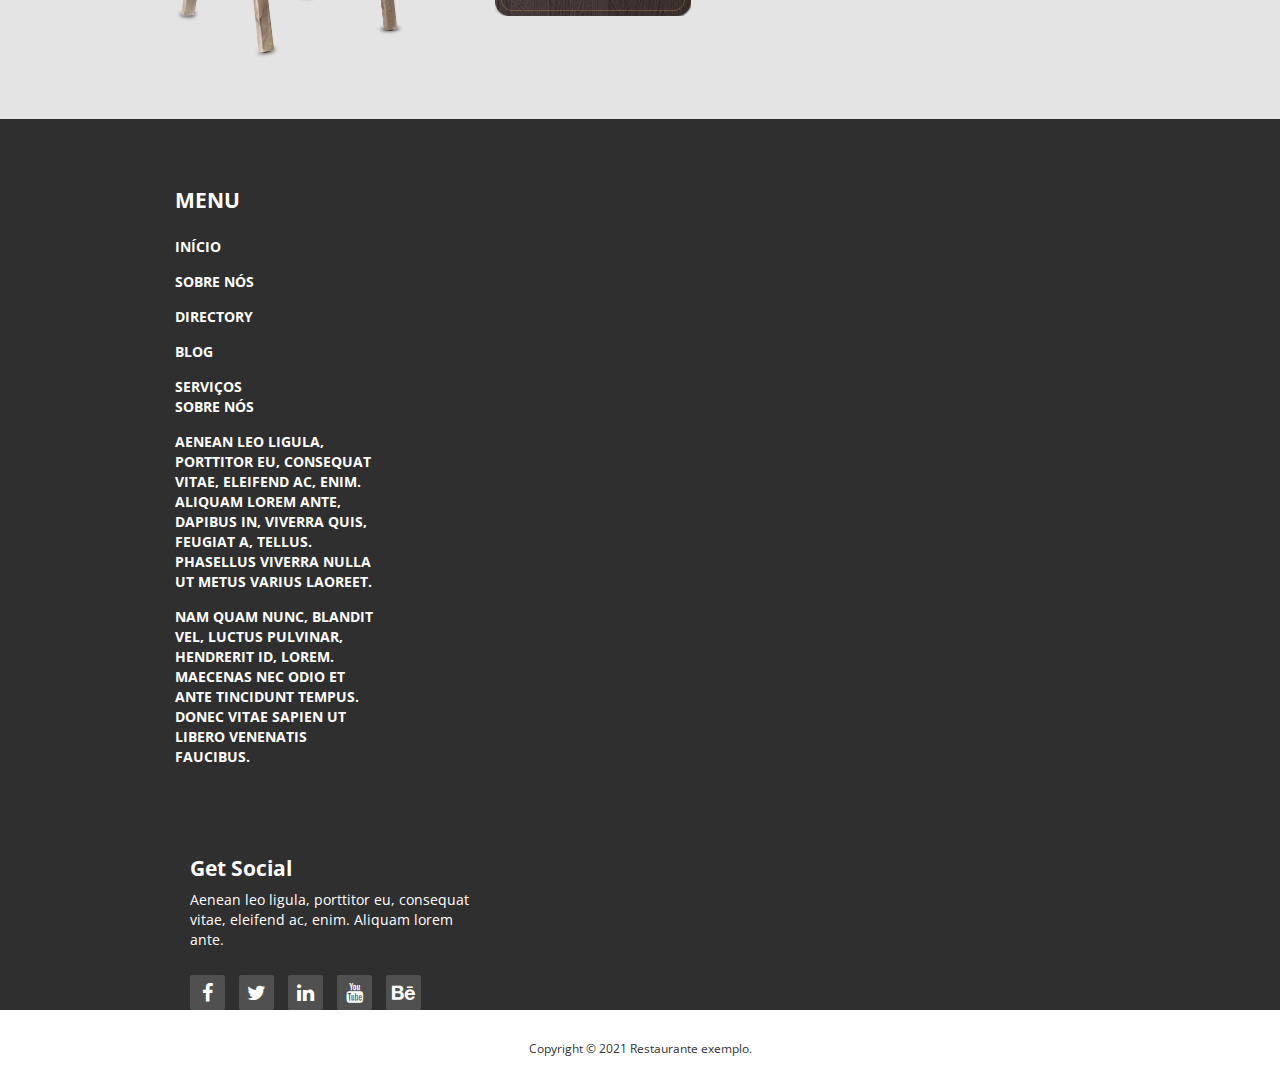
==== commit 17ef0427: "Update index.html" ====
--- a/index.html
+++ b/index.html
@@ -42,7 +42,7 @@
             </div>
             <nav class="tm-nav">
               <ul>
-                <li><a href="index.html" class="active">Home</a></li>
+                <li><a href="index.html" class="active">Início</a></li>
                 <li><a href="today-special.html">Promoção</a></li>
                 <li><a href="menu.html">Produtos</a></li>
                 <li><a href="contact.html">Contatos</a></li>
@@ -60,10 +60,10 @@
           <img src="img/light.png" alt="Light" class="light light-3">  
         </div>        
         <div class="row tm-welcome-content">
-          <h2 class="white-text tm-handwriting-font tm-welcome-header"><img src="img/header-line.png" alt="Line" class="tm-header-line">&nbsp;Welcome To&nbsp;&nbsp;<img src="img/header-line.png" alt="Line" class="tm-header-line"></h2>
-          <h2 class="gold-text tm-welcome-header-2">Cafe House</h2>
-          <p class="gray-text tm-welcome-description">Cafe House template is a mobile-friendly responsive <span class="gold-text">Bootstrap v3.3.5</span> layout by <span class="gold-text">templatemo</span>. Lorem ipsum dolor sit amet, consectetuer adipiscing elit. Aenean commodo ligula eget dolor. Aenean massa. Cum sociis natoque penatibus et magnis dis parturient montes, nascetur ridiculusnec quam felis, ultricies nec, pellentesque eu, pretium quis, sem.</p>
-          <a href="#main" class="tm-more-button tm-more-button-welcome">Details</a>      
+          <h2 class="white-text tm-handwriting-font tm-welcome-header"><img src="img/header-line.png" alt="Line" class="tm-header-line">&nbsp;Bem vindo ao&nbsp;&nbsp;<img src="img/header-line.png" alt="Line" class="tm-header-line"></h2>
+          <h2 class="gold-text tm-welcome-header-2">Restaurante Exemplo</h2>
+          <p class="gray-text tm-welcome-description">Este site vai ser um exemplo para adicionar ao portfólio, tema: <span class="gold-text">Bootstrap v3.3.5</span> layout by <span class="gold-text">templatemo</span>. Lorem ipsum dolor sit amet, consectetuer adipiscing elit. Aenean commodo ligula eget dolor. Aenean massa. Cum sociis natoque penatibus et magnis dis parturient montes, nascetur ridiculusnec quam felis, ultricies nec, pellentesque eu, pretium quis, sem.</p>
+          <a href="#main" class="tm-more-button tm-more-button-welcome">Detalhes</a>      
         </div>
         <img src="img/table-set.png" alt="Table Set" class="tm-table-set img-responsive">             
       </div>      
@@ -72,10 +72,10 @@
       <div class="container" id="main">
         <section class="tm-section row">
           <div class="col-lg-9 col-md-9 col-sm-8">
-            <h2 class="tm-section-header gold-text tm-handwriting-font">The Best Coffee for you</h2>
-            <h2>Cafe House</h2>
+            <h2 class="tm-section-header gold-text tm-handwriting-font">A melhor comida para você!</h2>
+            <h2>Restaurante Exemplo</h2>
             <p class="tm-welcome-description">This is free HTML5 website template from <span class="blue-text">template</span><span class="green-text">mo</span>. Fndimentum rhoncus, sem quam semper libero, sit amet adipiscing sem neque sed ipsum. Nam quam nunc, blandit vel, luctus pulvinar, hendrerit id, lorem. Maecenas nec odio et ante tincidunt tempus. Donec vitae sapien ut libero venenatis faucibus. Ettiam sit amet orci eget eros faucibus tincidunt.</p>
-            <a href="#" class="tm-more-button margin-top-30">Read More</a> 
+            <a href="#" class="tm-more-button margin-top-30">Ler mais</a> 
           </div>
           <div class="col-lg-3 col-md-3 col-sm-4 tm-welcome-img-container">
             <div class="inline-block shadow-img">
@@ -95,7 +95,7 @@
                 <h3 class="tm-handwriting-font tm-popular-item-title"><span class="tm-handwriting-font bigger-first-letter">a</span>mericano</h3><hr class="tm-popular-item-hr">
                 <p>Maecenas tempus, tellus eget condimentum rhoncus, sem quam semper libero, sit amet adipiscing sem neque. sed ipsum.</p>
                 <div class="order-now-container">
-                  <a href="#" class="order-now-link tm-handwriting-font">Order Now</a>
+                  <a href="#" class="order-now-link tm-handwriting-font">Peça agora.</a>
                 </div>
               </div>              
             </div>
@@ -105,7 +105,7 @@
                 <h3 class="tm-handwriting-font tm-popular-item-title"><span class="tm-handwriting-font bigger-first-letter">c</span>appuccino</h3><hr class="tm-popular-item-hr">
                 <p>Maecenas tempus, tellus eget condimentum rhoncus, sem quam semper libero, sit amet adipiscing sem neque. sed ipsum.</p>
                 <div class="order-now-container">
-                  <a href="#" class="order-now-link tm-handwriting-font">Order Now</a>
+                  <a href="#" class="order-now-link tm-handwriting-font">Peça agora.</a>
                 </div>
               </div>              
             </div>
@@ -115,7 +115,7 @@
                 <h3 class="tm-handwriting-font tm-popular-item-title"><span class="tm-handwriting-font bigger-first-letter">m</span>ocha</h3><hr class="tm-popular-item-hr">
                 <p>Maecenas tempus, tellus eget condimentum rhoncus, sem quam semper libero, sit amet adipiscing sem neque. sed ipsum.</p>
                 <div class="order-now-container">
-                  <a href="#" class="order-now-link tm-handwriting-font">Order Now</a>
+                  <a href="#" class="order-now-link tm-handwriting-font">Peça agora.</a>
                 </div>
               </div>              
             </div>
@@ -213,17 +213,14 @@
         <div class="container">
           <div class="row margin-bottom-60">
             <nav class="col-lg-3 col-md-3 tm-footer-nav tm-footer-div">
-              <h3 class="tm-footer-div-title">Main Menu</h3>
+              <h3 class="tm-footer-div-title">Menu</h3>
               <ul>
-                <li><a href="#">Home</a></li>
-                <li><a href="#">About Us</a></li>
+                <li><a href="#">Início</a></li>
+                <li><a href="#">Sobre nós</a></li>
                 <li><a href="#">Directory</a></li>
                 <li><a href="#">Blog</a></li>
-                <li><a href="#">Our Services</a></li>
-              </ul>
-            </nav>
-            <div class="col-lg-5 col-md-5 tm-footer-div">
-              <h3 class="tm-footer-div-title">About Us</h3>
+                <li><a href="#">Serviços</a></li>
+              </ul>Sobre nós</h3>
               <p class="margin-top-15">Aenean leo ligula, porttitor eu, consequat vitae, eleifend ac, enim. Aliquam lorem ante, dapibus in, viverra quis, feugiat a, tellus. Phasellus viverra nulla ut metus varius laoreet.</p>
               <p class="margin-top-15">Nam quam nunc, blandit vel, luctus pulvinar, hendrerit id, lorem. Maecenas nec odio et ante tincidunt tempus. Donec vitae sapien ut libero venenatis faucibus.</p>
             </div>
@@ -244,7 +241,7 @@
       <div>
         <div class="container">
           <div class="row tm-copyright">
-           <p class="col-lg-12 small copyright-text text-center">Copyright &copy; 2084 Your Cafe House</p>
+           <p class="col-lg-12 small copyright-text text-center">Copyright &copy; 2021 Restaurante exemplo.</p>
          </div>  
        </div>
      </div>
@@ -254,4 +251,4 @@
    <script type="text/javascript" src="js/templatemo-script.js"></script>      <!-- Templatemo Script -->
 
  </body>
- </html>+ </html>
--- a/css/templatemo-style.css
+++ b/css/templatemo-style.css
@@ -166,7 +166,7 @@
   vertical-align: bottom;
 }
 .tm-site-name {
-  color: #c79c60;
+  color: blue;
   display: inline-block;
   font-size: 32px;
   margin: 0 10px;  
@@ -198,7 +198,7 @@
 .tm-nav li a:hover,
  .tm-nav li a:focus,
  .tm-nav li a.active {  
-  color: #c79c60;
+  color: blue;
   text-decoration: none;
 }
 .tm-nav li a.active {
@@ -527,7 +527,7 @@
   width: 100%;
   height: 41px;
 }
-.tm-hr { border-color: #c79c60; }
+.tm-hr { border-color: blue; }
 .tm-daily-menu-container { overflow: hidden; }
 
 /* Menu */
@@ -547,7 +547,7 @@
 }
 .tm-side-menu li { list-style: none; }
 .tm-side-menu li a {
-  color: #7c6a51;
+  color: #110b44;
   padding: 7px;
   display: block;
   -webkit-transition: all 0.3s ease;
@@ -555,7 +555,7 @@
 }
 .tm-side-menu li a:hover,
 .tm-side-menu li a.active {
-  color: #c79c60;
+  color: blue;
   text-decoration: none;
 }
 .tm-product {
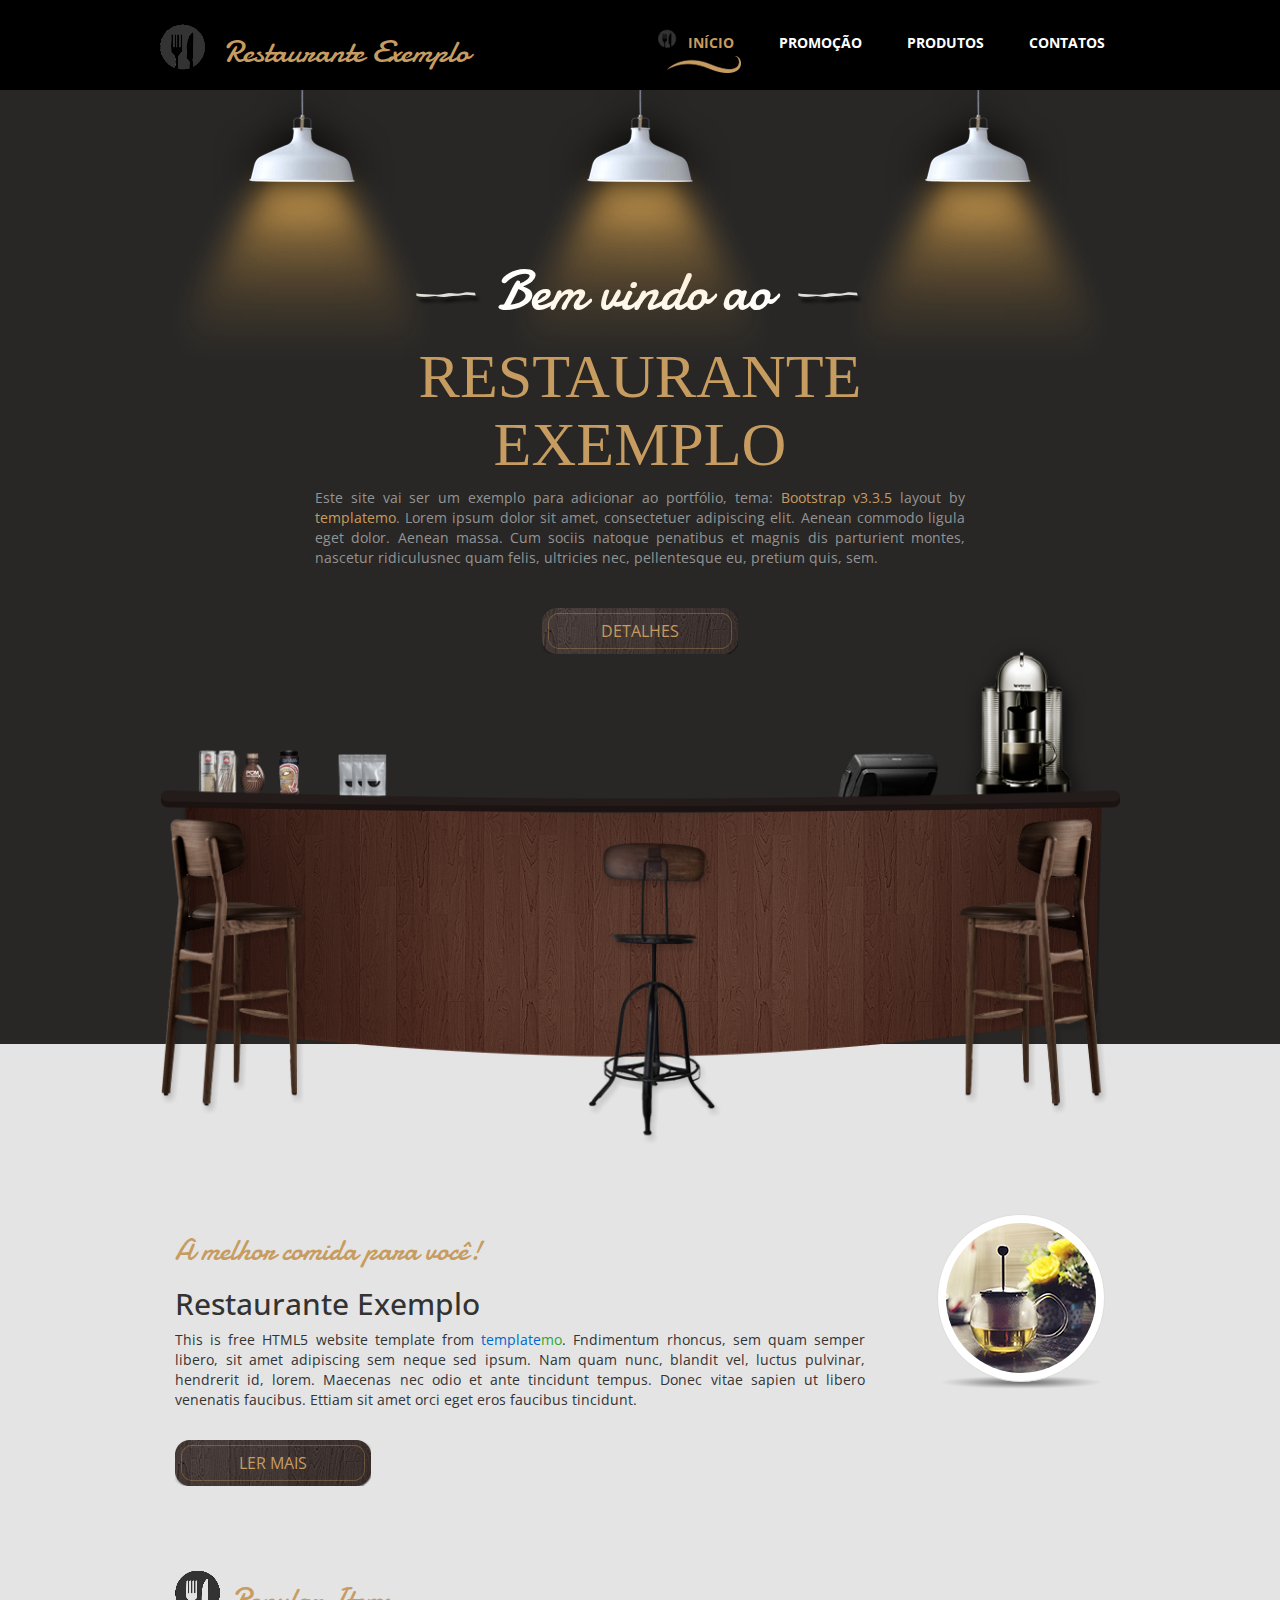
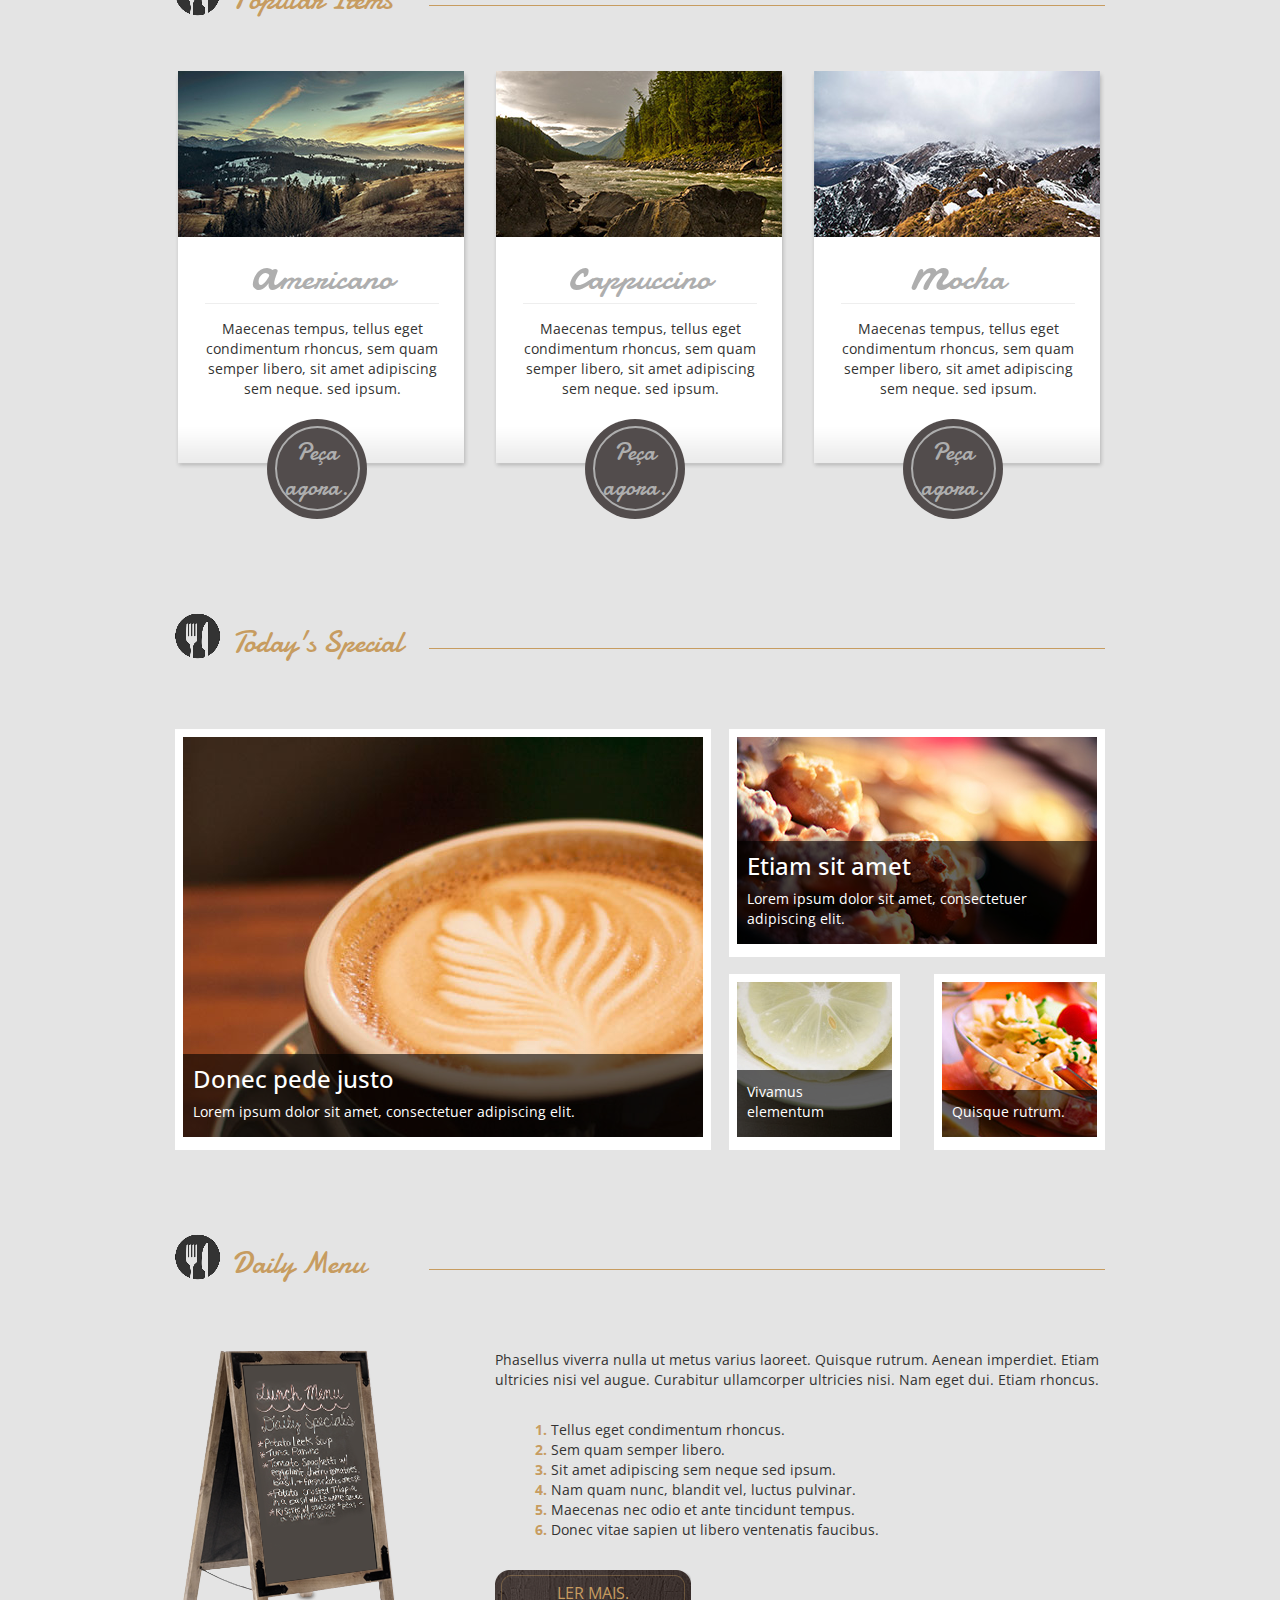
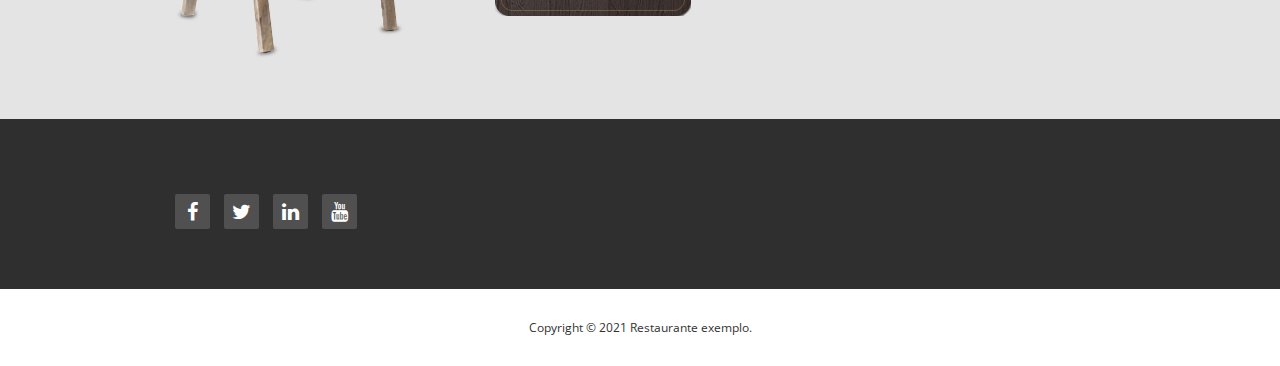
==== commit 7b31501a: "Update index.html" ====
--- a/index.html
+++ b/index.html
@@ -213,26 +213,11 @@
         <div class="container">
           <div class="row margin-bottom-60">
             <nav class="col-lg-3 col-md-3 tm-footer-nav tm-footer-div">
-              <h3 class="tm-footer-div-title">Menu</h3>
-              <ul>
-                <li><a href="#">Início</a></li>
-                <li><a href="#">Sobre nós</a></li>
-                <li><a href="#">Directory</a></li>
-                <li><a href="#">Blog</a></li>
-                <li><a href="#">Serviços</a></li>
-              </ul>Sobre nós</h3>
-              <p class="margin-top-15">Aenean leo ligula, porttitor eu, consequat vitae, eleifend ac, enim. Aliquam lorem ante, dapibus in, viverra quis, feugiat a, tellus. Phasellus viverra nulla ut metus varius laoreet.</p>
-              <p class="margin-top-15">Nam quam nunc, blandit vel, luctus pulvinar, hendrerit id, lorem. Maecenas nec odio et ante tincidunt tempus. Donec vitae sapien ut libero venenatis faucibus.</p>
-            </div>
-            <div class="col-lg-4 col-md-4 tm-footer-div">
-              <h3 class="tm-footer-div-title">Get Social</h3>
-              <p>Aenean leo ligula, porttitor eu, consequat vitae, eleifend ac, enim. Aliquam lorem ante.</p>
               <div class="tm-social-icons-container">
                 <a href="#" class="tm-social-icon"><i class="fa fa-facebook"></i></a>
                 <a href="#" class="tm-social-icon"><i class="fa fa-twitter"></i></a>
                 <a href="#" class="tm-social-icon"><i class="fa fa-linkedin"></i></a>
                 <a href="#" class="tm-social-icon"><i class="fa fa-youtube"></i></a>
-                <a href="#" class="tm-social-icon"><i class="fa fa-behance"></i></a>
               </div>
             </div>
           </div>          
--- a/css/templatemo-style.css
+++ b/css/templatemo-style.css
@@ -31,7 +31,7 @@
     margin: -75px 0 0 -75px;
     border-radius: 50%;
     border: 3px solid transparent;
-    border-top-color: #3498db;
+    border-top-color: #c79c60;
 
     -webkit-animation: spin 2s linear infinite; /* Chrome, Opera 15+, Safari 5+ */
     animation: spin 2s linear infinite; /* Chrome, Firefox 16+, IE 10+, Opera */
@@ -166,7 +166,7 @@
   vertical-align: bottom;
 }
 .tm-site-name {
-  color: blue;
+  color: #c79c60;
   display: inline-block;
   font-size: 32px;
   margin: 0 10px;  
@@ -198,7 +198,7 @@
 .tm-nav li a:hover,
  .tm-nav li a:focus,
  .tm-nav li a.active {  
-  color: blue;
+  color: #c79c60;
   text-decoration: none;
 }
 .tm-nav li a.active {
@@ -351,7 +351,7 @@
 .tm-social-icon:last-child { margin-right: 0; }
 .tm-social-icon:hover,
 .tm-social-icon:focus {
-  background-color: #BB8232;
+  background-color: #c79c60;
   color: white;
 }
 .tm-social-icons-container { margin-top: 25px; }
@@ -527,7 +527,7 @@
   width: 100%;
   height: 41px;
 }
-.tm-hr { border-color: blue; }
+.tm-hr { border-color: #c79c60; }
 .tm-daily-menu-container { overflow: hidden; }
 
 /* Menu */
@@ -547,7 +547,7 @@
 }
 .tm-side-menu li { list-style: none; }
 .tm-side-menu li a {
-  color: #110b44;
+  color: #c79c60;
   padding: 7px;
   display: block;
   -webkit-transition: all 0.3s ease;
@@ -555,7 +555,7 @@
 }
 .tm-side-menu li a:hover,
 .tm-side-menu li a.active {
-  color: blue;
+  color: #c79c60;
   text-decoration: none;
 }
 .tm-product {
